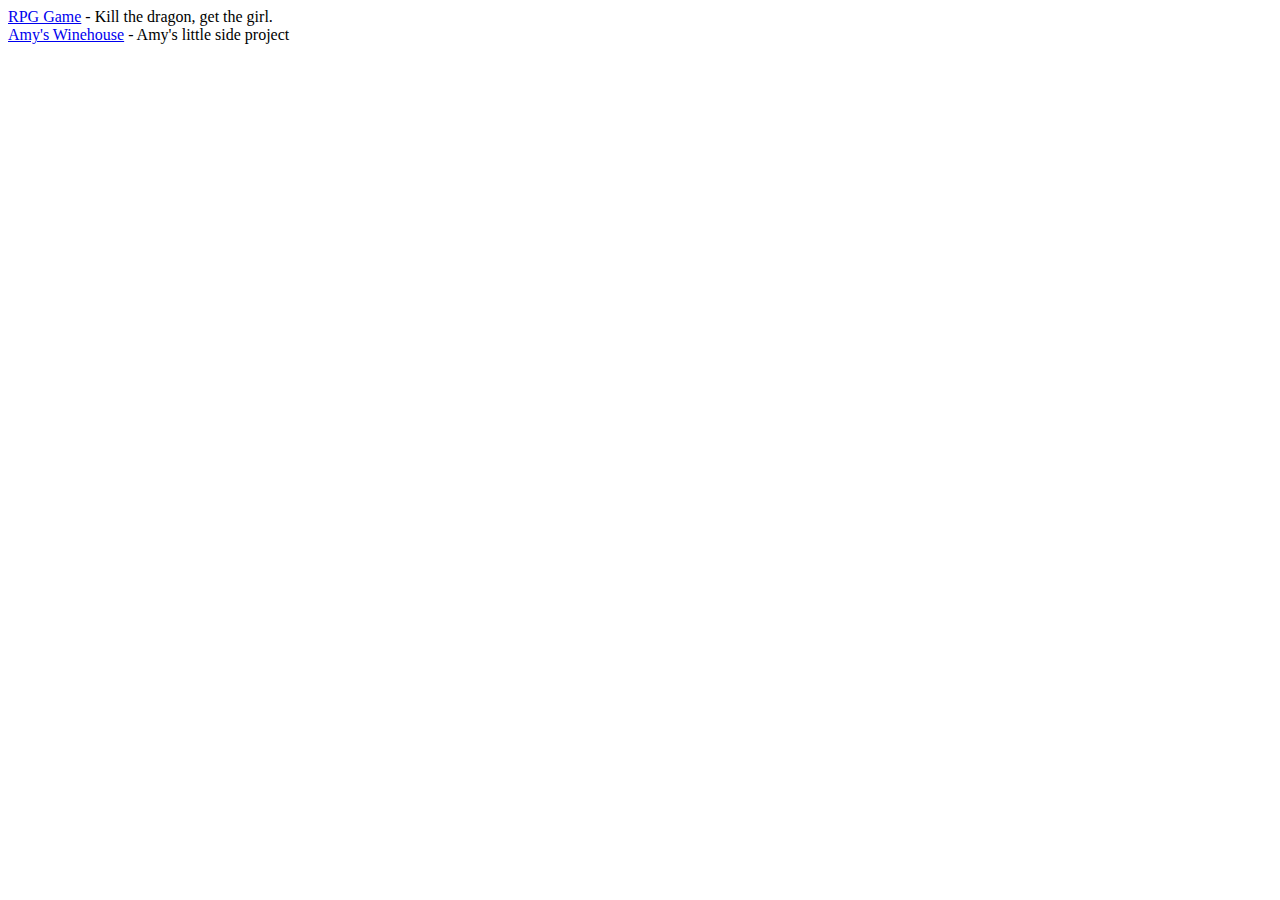
==== index.html @ 3b2bf223 "Update index.html" ====
<!DOCTYPE html>
<html lang="en">
  <head>
    <meta charset="utf-8">
    <link rel="stylesheet" href="./styles.css">
    <title>RPG - Dragon Repeller</title>
  </head>
  <body>
    <a href="rpg_game">RPG Game</a> - Kill the dragon, get the girl.<br>
    <a href=amys_winehouse">Amy's Winehouse</a> - Amy's little side project
  </body>
</html>
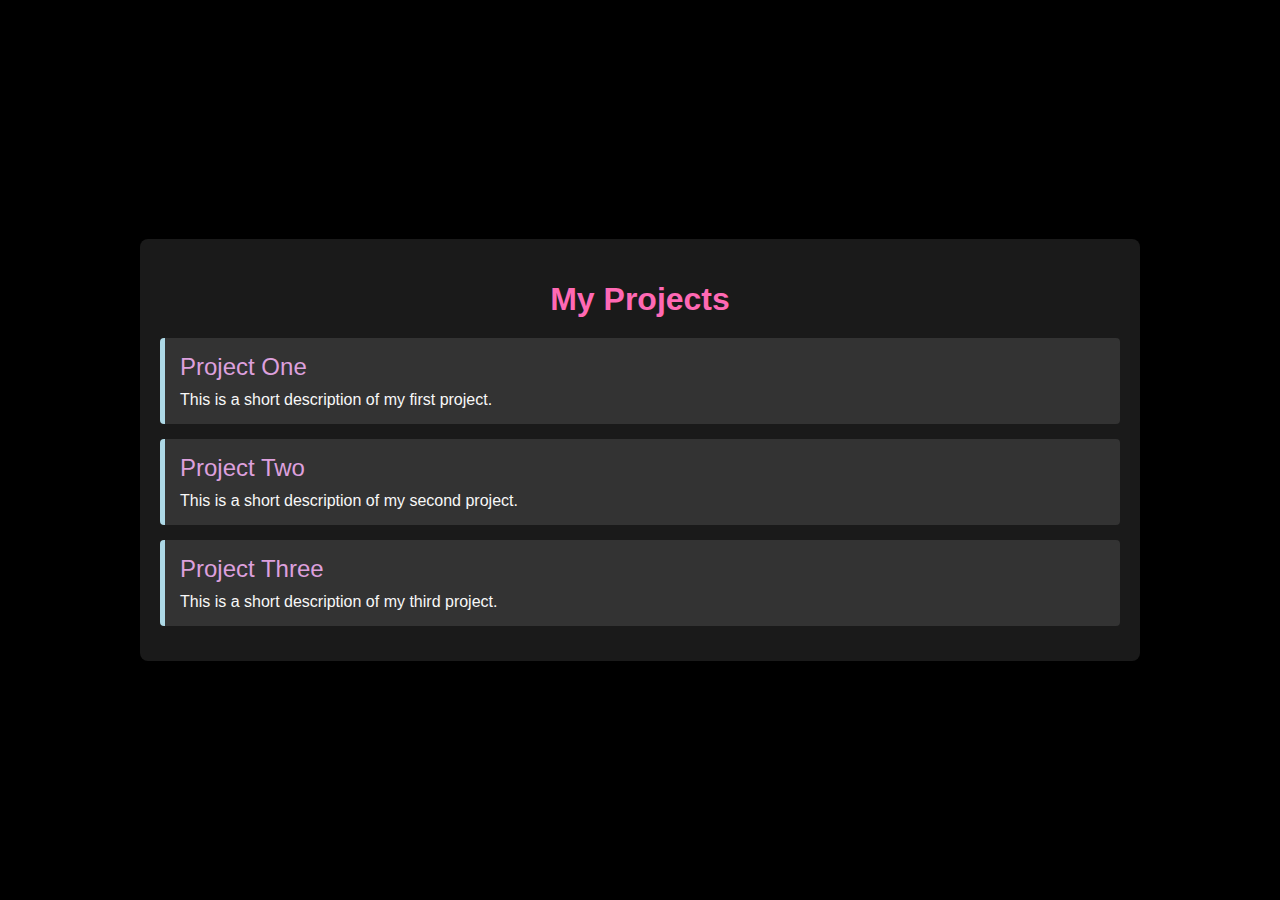
==== commit 0e13b64f: "Update index.html" ====
--- a/index.html
+++ b/index.html
@@ -1,12 +1,78 @@
 <!DOCTYPE html>
 <html lang="en">
-  <head>
-    <meta charset="utf-8">
-    <link rel="stylesheet" href="./styles.css">
-    <title>RPG - Dragon Repeller</title>
-  </head>
-  <body>
-    <a href="rpg_game">RPG Game</a> - Kill the dragon, get the girl.<br>
-    <a href=amys_winehouse">Amy's Winehouse</a> - Amy's little side project
-  </body>
+<head>
+    <meta charset="UTF-8">
+    <meta name="viewport" content="width=device-width, initial-scale=1.0">
+    <title>My Projects</title>
+    <style>
+        body {
+            font-family: Arial, sans-serif;
+            background-color: #000000;
+            color: #ffffff;
+            margin: 0;
+            padding: 0;
+            display: flex;
+            justify-content: center;
+            align-items: center;
+            min-height: 100vh;
+        }
+        .container {
+            width: 75%;
+            max-width: 1200px;
+            background-color: #1a1a1a;
+            border-radius: 8px;
+            padding: 20px;
+            box-shadow: 0 4px 10px rgba(0, 0, 0, 0.5);
+        }
+        h1 {
+            color: #ff69b4;
+            text-align: center;
+            margin-bottom: 20px;
+        }
+        .project-list {
+            list-style: none;
+            padding: 0;
+            margin: 0;
+        }
+        .project {
+            background-color: #333333;
+            border-left: 5px solid #add8e6;
+            border-radius: 4px;
+            margin-bottom: 15px;
+            padding: 15px;
+            transition: transform 0.2s ease;
+        }
+        .project:hover {
+            transform: translateY(-5px);
+        }
+        .project-title {
+            font-size: 1.5em;
+            color: #dda0dd;
+            margin-bottom: 10px;
+        }
+        .project-description {
+            color: #f8f8f8;
+            font-size: 1em;
+        }
+    </style>
+</head>
+<body>
+    <div class="container">
+        <h1>My Projects</h1>
+        <ul class="project-list">
+            <li class="project">
+                <div class="project-title">Project One</div>
+                <div class="project-description">This is a short description of my first project.</div>
+            </li>
+            <li class="project">
+                <div class="project-title">Project Two</div>
+                <div class="project-description">This is a short description of my second project.</div>
+            </li>
+            <li class="project">
+                <div class="project-title">Project Three</div>
+                <div class="project-description">This is a short description of my third project.</div>
+            </li>
+        </ul>
+    </div>
+</body>
 </html>
